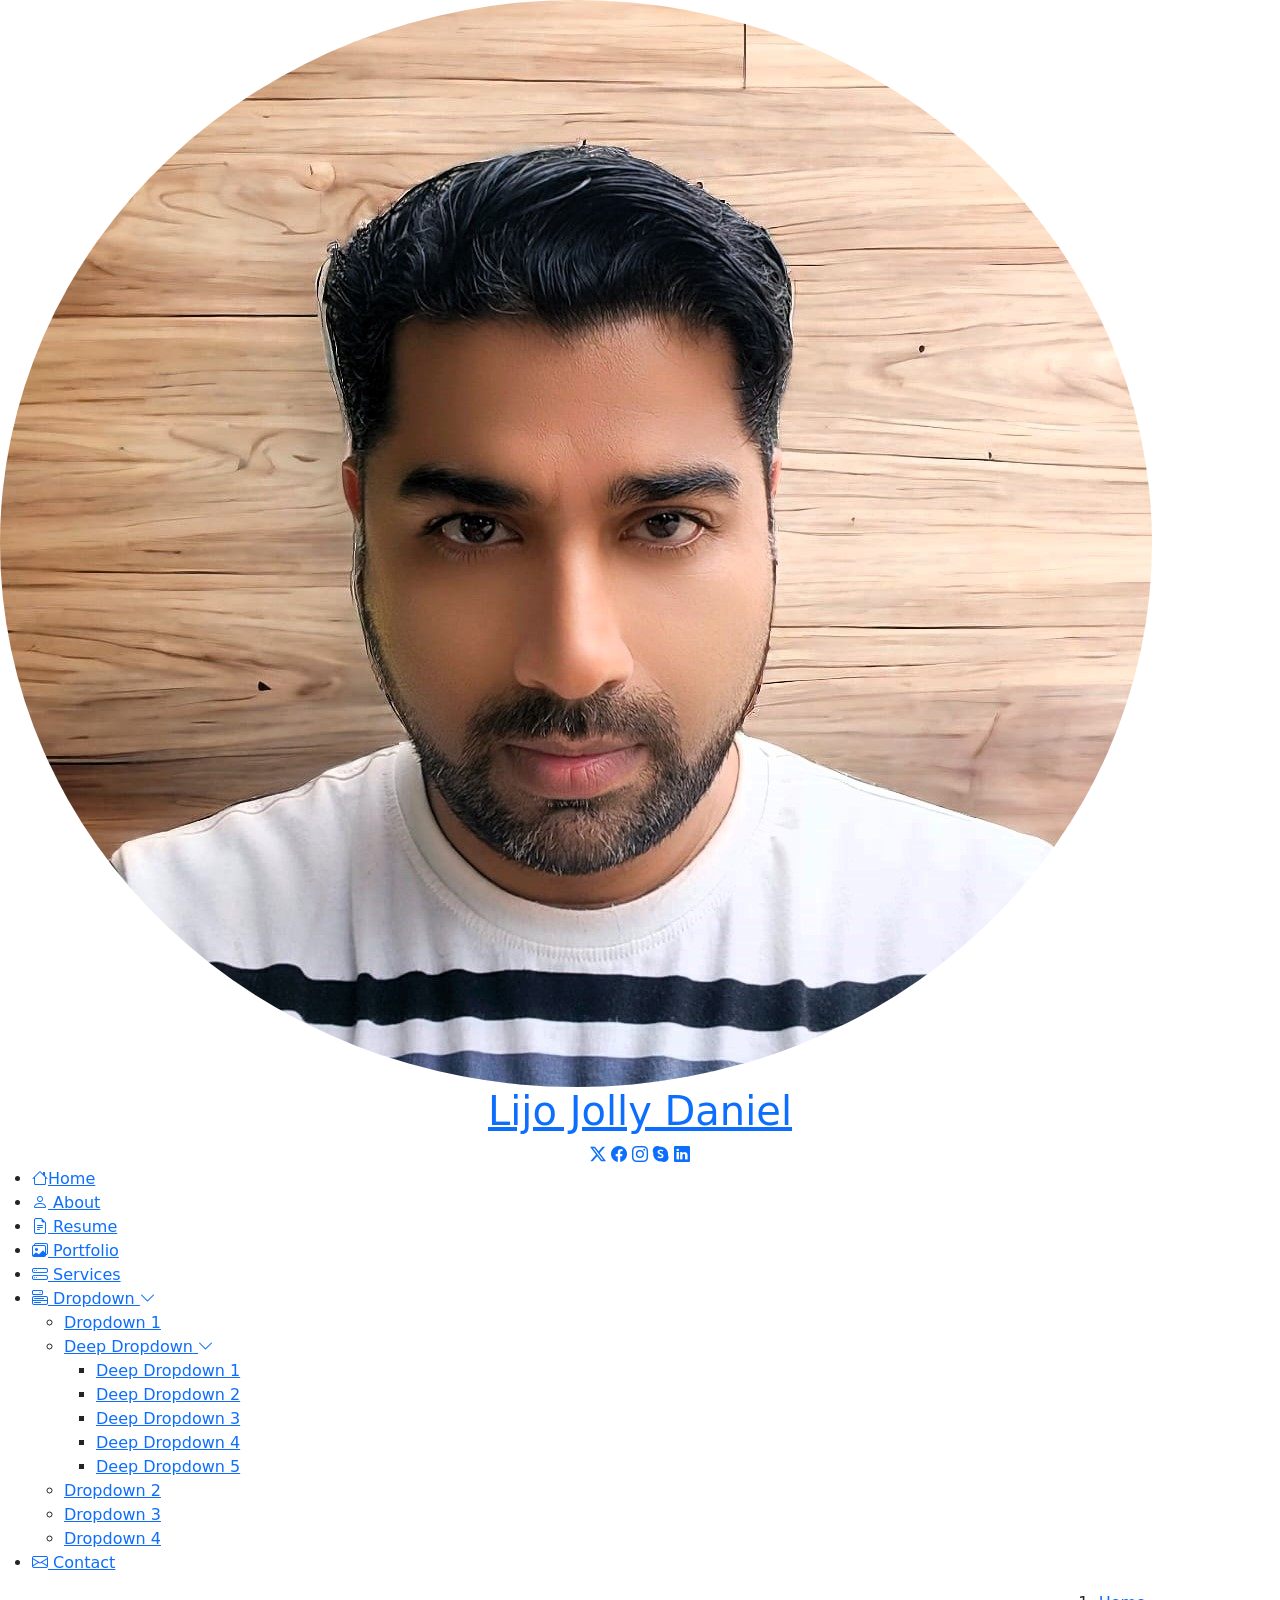
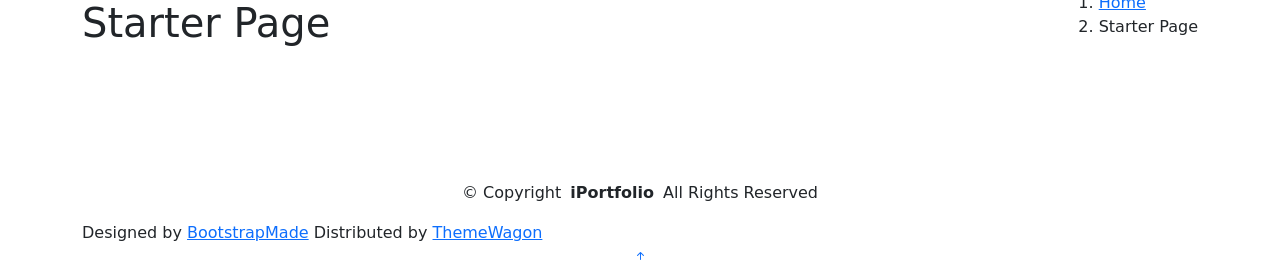
==== backup_starter-page.html @ 08d3af06 "added privacy policy" ====
<!DOCTYPE html>
<html lang="en">

<head>
  <meta charset="utf-8">
  <meta content="width=device-width, initial-scale=1.0" name="viewport">
  <title>Starter Page - iPortfolio Bootstrap Template</title>
  <meta content="" name="description">
  <meta content="" name="keywords">

  <!-- Favicons -->
  <link href="assets/img/favicon.png" rel="icon">
  <link href="assets/img/apple-touch-icon.png" rel="apple-touch-icon">

  <!-- Fonts -->
  <link href="https://fonts.googleapis.com" rel="preconnect">
  <link href="https://fonts.gstatic.com" rel="preconnect" crossorigin>
  <link href="https://fonts.googleapis.com/css2?family=Roboto:ital,wght@0,100;0,300;0,400;0,500;0,700;0,900;1,100;1,300;1,400;1,500;1,700;1,900&family=Poppins:ital,wght@0,100;0,200;0,300;0,400;0,500;0,600;0,700;0,800;0,900;1,100;1,200;1,300;1,400;1,500;1,600;1,700;1,800;1,900&family=Raleway:ital,wght@0,100;0,200;0,300;0,400;0,500;0,600;0,700;0,800;0,900;1,100;1,200;1,300;1,400;1,500;1,600;1,700;1,800;1,900&display=swap" rel="stylesheet">

  <!-- Vendor CSS Files -->
  <link href="assets/vendor/bootstrap/css/bootstrap.min.css" rel="stylesheet">
  <link href="assets/vendor/bootstrap-icons/bootstrap-icons.css" rel="stylesheet">
  <link href="assets/vendor/aos/aos.css" rel="stylesheet">
  <link href="assets/vendor/glightbox/css/glightbox.min.css" rel="stylesheet">
  <link href="assets/vendor/swiper/swiper-bundle.min.css" rel="stylesheet">

  <!-- Main CSS File -->
  <link href="assets/css/main.css" rel="stylesheet">

  <!-- =======================================================
  * Template Name: iPortfolio
  * Template URL: https://bootstrapmade.com/iportfolio-bootstrap-portfolio-websites-template/
  * Updated: Jun 29 2024 with Bootstrap v5.3.3
  * Author: BootstrapMade.com
  * License: https://bootstrapmade.com/license/
  ======================================================== -->
</head>

<body class="starter-page-page">

  <header id="header" class="header dark-background d-flex flex-column">
    <i class="header-toggle d-xl-none bi bi-list"></i>

    <div class="profile-img">
      <img src="assets/img/my-profile-img.jpg" alt="" class="img-fluid rounded-circle">
    </div>

    <a href="index.html" class="logo d-flex align-items-center justify-content-center">
      <!-- Uncomment the line below if you also wish to use an image logo -->
      <!-- <img src="assets/img/logo.png" alt=""> -->
      <h1 class="sitename">Lijo Jolly Daniel</h1>
    </a>

    <div class="social-links text-center">
      <a href="#" class="twitter"><i class="bi bi-twitter-x"></i></a>
      <a href="#" class="facebook"><i class="bi bi-facebook"></i></a>
      <a href="#" class="instagram"><i class="bi bi-instagram"></i></a>
      <a href="#" class="google-plus"><i class="bi bi-skype"></i></a>
      <a href="#" class="linkedin"><i class="bi bi-linkedin"></i></a>
    </div>

    <nav id="navmenu" class="navmenu">
      <ul>
        <li><a href="#hero"><i class="bi bi-house navicon"></i>Home</a></li>
        <li><a href="#about"><i class="bi bi-person navicon"></i> About</a></li>
        <li><a href="#resume"><i class="bi bi-file-earmark-text navicon"></i> Resume</a></li>
        <li><a href="#portfolio"><i class="bi bi-images navicon"></i> Portfolio</a></li>
        <li><a href="#services"><i class="bi bi-hdd-stack navicon"></i> Services</a></li>
        <li class="dropdown"><a href="#"><i class="bi bi-menu-button navicon"></i> <span>Dropdown</span> <i class="bi bi-chevron-down toggle-dropdown"></i></a>
          <ul>
            <li><a href="#">Dropdown 1</a></li>
            <li class="dropdown"><a href="#"><span>Deep Dropdown</span> <i class="bi bi-chevron-down toggle-dropdown"></i></a>
              <ul>
                <li><a href="#">Deep Dropdown 1</a></li>
                <li><a href="#">Deep Dropdown 2</a></li>
                <li><a href="#">Deep Dropdown 3</a></li>
                <li><a href="#">Deep Dropdown 4</a></li>
                <li><a href="#">Deep Dropdown 5</a></li>
              </ul>
            </li>
            <li><a href="#">Dropdown 2</a></li>
            <li><a href="#">Dropdown 3</a></li>
            <li><a href="#">Dropdown 4</a></li>
          </ul>
        </li>
        <li><a href="#contact"><i class="bi bi-envelope navicon"></i> Contact</a></li>
      </ul>
    </nav>

  </header>

  <main class="main">

    <!-- Page Title -->
    <div class="page-title dark-background">
      <div class="container d-lg-flex justify-content-between align-items-center">
        <h1 class="mb-2 mb-lg-0">Starter Page</h1>
        <nav class="breadcrumbs">
          <ol>
            <li><a href="index.html">Home</a></li>
            <li class="current">Starter Page</li>
          </ol>
        </nav>
      </div>
    </div><!-- End Page Title -->

    <!-- Starter Section Section -->
    <section id="starter-section" class="starter-section section">

      <!-- Section Title -->
      <div class="container section-title" data-aos="fade-up">
        <h2>Starter Section</h2>
        <p>Necessitatibus eius consequatur ex aliquid fuga eum quidem sint consectetur velit</p>
      </div><!-- End Section Title -->

      <div class="container" data-aos="fade-up">
        <p>Use this page as a starter for your own custom pages.</p>
      </div>

    </section><!-- /Starter Section Section -->

  </main>

  <footer id="footer" class="footer position-relative light-background">

    <div class="container">
      <div class="copyright text-center ">
        <p>© <span>Copyright</span> <strong class="px-1 sitename">iPortfolio</strong> <span>All Rights Reserved</span></p>
      </div>
      <div class="credits">
        <!-- All the links in the footer should remain intact. -->
        <!-- You can delete the links only if you've purchased the pro version. -->
        <!-- Licensing information: https://bootstrapmade.com/license/ -->
        <!-- Purchase the pro version with working PHP/AJAX contact form: [buy-url] -->
        Designed by <a href="https://bootstrapmade.com/">BootstrapMade</a> Distributed by <a href="https://themewagon.com">ThemeWagon</a>
      </div>
    </div>

  </footer>

  <!-- Scroll Top -->
  <a href="#" id="scroll-top" class="scroll-top d-flex align-items-center justify-content-center"><i class="bi bi-arrow-up-short"></i></a>

  <!-- Preloader -->
  <div id="preloader"></div>

  <!-- Vendor JS Files -->
  <script src="assets/vendor/bootstrap/js/bootstrap.bundle.min.js"></script>
  <script src="assets/vendor/php-email-form/validate.js"></script>
  <script src="assets/vendor/aos/aos.js"></script>
  <script src="assets/vendor/typed.js/typed.umd.js"></script>
  <script src="assets/vendor/purecounter/purecounter_vanilla.js"></script>
  <script src="assets/vendor/waypoints/noframework.waypoints.js"></script>
  <script src="assets/vendor/glightbox/js/glightbox.min.js"></script>
  <script src="assets/vendor/imagesloaded/imagesloaded.pkgd.min.js"></script>
  <script src="assets/vendor/isotope-layout/isotope.pkgd.min.js"></script>
  <script src="assets/vendor/swiper/swiper-bundle.min.js"></script>

  <!-- Main JS File -->
  <script src="assets/js/main.js"></script>

</body>

</html>
---- assets/css/main.css ----
/**
* Template Name: iPortfolio
* Template URL: https://bootstrapmade.com/iportfolio-bootstrap-portfolio-websites-template/
* Updated: Jun 29 2024 with Bootstrap v5.3.3
* Author: BootstrapMade.com
* License: https://bootstrapmade.com/license/
*/

/*--------------------------------------------------------------
# Font & Color Variables
# Help: https://bootstrapmade.com/color-system/
--------------------------------------------------------------*/
/* Fonts */
:root {
  --default-font: "Roboto",  system-ui, -apple-system, "Segoe UI", Roboto, "Helvetica Neue", Arial, "Noto Sans", "Liberation Sans", sans-serif, "Apple Color Emoji", "Segoe UI Emoji", "Segoe UI Symbol", "Noto Color Emoji";
  --heading-font: "Raleway",  sans-serif;
  --nav-font: "Poppins",  sans-serif;
}

/* Global Colors - The following color variables are used throughout the website. Updating them here will change the color scheme of the entire website */
:root { 
  --background-color: #ffffff; /* Background color for the entire website, including individual sections */
  --default-color: #272829; /* Default color used for the majority of the text content across the entire website */
  --heading-color: #050d18; /* Color for headings, subheadings and title throughout the website */
  --accent-color: #149ddd; /* Accent color that represents your brand on the website. It's used for buttons, links, and other elements that need to stand out */
  --surface-color: #ffffff; /* The surface color is used as a background of boxed elements within sections, such as cards, icon boxes, or other elements that require a visual separation from the global background. */
  --contrast-color: #ffffff; /* Contrast color for text, ensuring readability against backgrounds of accent, heading, or default colors. */
}

/* Nav Menu Colors - The following color variables are used specifically for the navigation menu. They are separate from the global colors to allow for more customization options */
:root {
  --nav-color: #a8a9b4;  /* The default color of the main navmenu links */
  --nav-hover-color: #ffffff; /* Applied to main navmenu links when they are hovered over or active */
  --nav-mobile-background-color: #040b14; /* Used as the background color for mobile navigation menu */
  --nav-dropdown-background-color: #040b14; /* Used as the background color for dropdown items that appear when hovering over primary navigation items */
  --nav-dropdown-color: #a8a9b4; /* Used for navigation links of the dropdown items in the navigation menu. */
  --nav-dropdown-hover-color: #ffffff; /* Similar to --nav-hover-color, this color is applied to dropdown navigation links when they are hovered over. */
}

/* Color Presets - These classes override global colors when applied to any section or element, providing reuse of the sam color scheme. */

.light-background {
  --background-color: #f4fafd;
  --surface-color: #ffffff;
}

.dark-background {
  --background-color: #040b14;
  --default-color: #ffffff;
  --heading-color: #ffffff;
  --surface-color: #151f2b;
  --contrast-color: #ffffff;
}

/* Smooth scroll */
:root {
  scroll-behavior: smooth;
}

/*--------------------------------------------------------------
# General Styling & Shared Classes
--------------------------------------------------------------*/
body {
  color: var(--default-color);
  background-color: var(--background-color);
  font-family: var(--default-font);
}

a {
  color: var(--accent-color);
  text-decoration: none;
  transition: 0.3s;
}

a:hover {
  color: color-mix(in srgb, var(--accent-color), transparent 25%);
  text-decoration: none;
}

h1,
h2,
h3,
h4,
h5,
h6 {
  color: var(--heading-color);
  font-family: var(--heading-font);
}

/* PHP Email Form Messages
------------------------------*/
.php-email-form .error-message {
  display: none;
  background: #df1529;
  color: #ffffff;
  text-align: left;
  padding: 15px;
  margin-bottom: 24px;
  font-weight: 600;
}

.php-email-form .sent-message {
  display: none;
  color: #ffffff;
  background: #059652;
  text-align: center;
  padding: 15px;
  margin-bottom: 24px;
  font-weight: 600;
}

.php-email-form .loading {
  display: none;
  background: var(--surface-color);
  text-align: center;
  padding: 15px;
  margin-bottom: 24px;
}

.php-email-form .loading:before {
  content: "";
  display: inline-block;
  border-radius: 50%;
  width: 24px;
  height: 24px;
  margin: 0 10px -6px 0;
  border: 3px solid var(--accent-color);
  border-top-color: var(--surface-color);
  animation: php-email-form-loading 1s linear infinite;
}

@keyframes php-email-form-loading {
  0% {
    transform: rotate(0deg);
  }

  100% {
    transform: rotate(360deg);
  }
}

/*--------------------------------------------------------------
# Global Header
--------------------------------------------------------------*/
.header {
  color: var(--default-color);
  background-color: var(--background-color);
  position: fixed;
  top: 0;
  left: 0;
  bottom: 0;
  padding: 0 15px;
  width: 300px;
  transition: all ease-in-out 0.3s;
  overflow-y: auto;
  z-index: 997;
  border-right: 1px solid color-mix(in srgb, var(--default-color), transparent 90%);
}

.header .profile-img img {
  margin: 15px auto;
  display: block;
  width: 120px;
  border: 8px solid color-mix(in srgb, var(--default-color), transparent 85%);
}

.header .logo {
  line-height: 1;
  margin-bottom: 15px;
}

.header .logo img {
  max-height: 32px;
  margin-right: 8px;
}

.header .logo h1 {
  font-size: 24px;
  margin: 0;
  font-weight: 700;
  color: var(--heading-color);
}

.header .social-links {
  margin: 0 0 20px 0;
}

.header .social-links a {
  font-size: 16px;
  display: inline-flex;
  align-items: center;
  justify-content: center;
  background: color-mix(in srgb, var(--default-color), transparent 90%);
  color: var(--default-color);
  margin: 0 2px;
  border-radius: 50%;
  text-align: center;
  width: 40px;
  height: 40px;
  transition: 0.3s;
}

.header .social-links a:hover {
  color: var(--contrast-color);
  background: var(--accent-color);
}

@media (min-width: 1200px) {

  .header~main,
  .header~#footer {
    margin-left: 300px;
  }
}

@media (max-width: 1199px) {
  .header {
    left: -100%;
  }
}

.header.header-show {
  left: 0;
}

.header .header-toggle {
  color: var(--contrast-color);
  background-color: var(--accent-color);
  font-size: 22px;
  display: flex;
  align-items: center;
  justify-content: center;
  width: 40px;
  height: 40px;
  border-radius: 50%;
  cursor: pointer;
  position: fixed;
  top: 15px;
  right: 15px;
  z-index: 9999;
  transition: background-color 0.3s;
}

.header .header-toggle:hover {
  color: var(--contrast-color);
  background-color: color-mix(in srgb, var(--accent-color) 90%, white 15%);
}

/*--------------------------------------------------------------
# Navigation Menu
--------------------------------------------------------------*/
.mobile-nav-toggle {
  display: none;
}

.navmenu {
  padding: 0;
  z-index: 9997;
}

.navmenu ul {
  list-style: none;
  padding: 0 0 20px 0;
  margin: 0;
}

.navmenu a,
.navmenu a:focus {
  color: var(--nav-color);
  padding: 15px 10px;
  font-family: var(--nav-font);
  font-size: 16px;
  font-weight: 400;
  display: flex;
  align-items: center;
  white-space: nowrap;
  transition: 0.3s;
  width: 100%;
}

.navmenu a .navicon,
.navmenu a:focus .navicon {
  font-size: 20px;
  margin-right: 10px;
}

.navmenu a .toggle-dropdown,
.navmenu a:focus .toggle-dropdown {
  font-size: 12px;
  line-height: 0;
  margin-left: auto;
  width: 30px;
  height: 30px;
  display: flex;
  align-items: center;
  justify-content: center;
  border-radius: 50%;
  transition: 0.3s;
  flex-shrink: 0;
  background-color: color-mix(in srgb, var(--accent-color), transparent 90%);
}

.navmenu a .toggle-dropdown:hover,
.navmenu a:focus .toggle-dropdown:hover {
  background-color: var(--accent-color);
  color: var(--contrast-color);
}

.navmenu a:hover,
.navmenu .active,
.navmenu .active:focus {
  color: var(--nav-hover-color);
}

.navmenu a:hover .navicon,
.navmenu .active .navicon,
.navmenu .active:focus .navicon {
  color: var(--accent-color);
}

.navmenu .active .toggle-dropdown,
.navmenu .active:focus .toggle-dropdown {
  background-color: var(--accent-color);
  color: var(--contrast-color);
  transform: rotate(180deg);
}

.navmenu .dropdown {
  display: block;
}

.navmenu .dropdown a,
.navmenu .dropdown a:focus {
  color: --nav-dropdown-color;
}

.navmenu .dropdown a:hover,
.navmenu .dropdown .active,
.navmenu .dropdown .active:focus {
  color: var(--nav-dropdown-hover-color);
}

.navmenu .dropdown ul {
  position: static;
  display: none;
  z-index: 99;
  padding: 5px 10px;
  margin: 5px 10px;
  background-color: var(--nav-dropdown-background-color);
  border: 1px solid color-mix(in srgb, var(--default-color), transparent 90%);
  box-shadow: none;
  transition: all 0.5s ease-in-out;
}

.navmenu .dropdown ul ul {
  background-color: rgba(33, 37, 41, 0.1);
}

.navmenu .dropdown>.dropdown-active {
  display: block;
  background-color: rgba(33, 37, 41, 0.03);
}

/*--------------------------------------------------------------
# Global Footer
--------------------------------------------------------------*/
.footer {
  color: var(--default-color);
  background-color: var(--background-color);
  font-size: 14px;
  padding: 40px 0;
  position: relative;
  border-top: 1px solid color-mix(in srgb, var(--default-color), transparent 90%);
}

.footer .copyright p {
  margin-bottom: 0;
}

.footer .credits {
  margin-top: 4px;
  font-size: 13px;
  text-align: center;
}

/*--------------------------------------------------------------
# Preloader
--------------------------------------------------------------*/
#preloader {
  position: fixed;
  inset: 0;
  z-index: 999999;
  overflow: hidden;
  background: var(--background-color);
  transition: all 0.6s ease-out;
}

#preloader:before {
  content: "";
  position: fixed;
  top: calc(50% - 30px);
  left: calc(50% - 30px);
  border: 6px solid #ffffff;
  border-color: var(--accent-color) transparent var(--accent-color) transparent;
  border-radius: 50%;
  width: 60px;
  height: 60px;
  animation: animate-preloader 1.5s linear infinite;
}

@keyframes animate-preloader {
  0% {
    transform: rotate(0deg);
  }

  100% {
    transform: rotate(360deg);
  }
}

/*--------------------------------------------------------------
# Scroll Top Button
--------------------------------------------------------------*/
.scroll-top {
  position: fixed;
  visibility: hidden;
  opacity: 0;
  right: 15px;
  bottom: -15px;
  z-index: 99999;
  background-color: var(--accent-color);
  width: 44px;
  height: 44px;
  border-radius: 50px;
  transition: all 0.4s;
}

.scroll-top i {
  font-size: 24px;
  color: var(--contrast-color);
  line-height: 0;
}

.scroll-top:hover {
  background-color: color-mix(in srgb, var(--accent-color), transparent 20%);
  color: var(--contrast-color);
}

.scroll-top.active {
  visibility: visible;
  opacity: 1;
  bottom: 15px;
}

/*--------------------------------------------------------------
# Disable aos animation delay on mobile devices
--------------------------------------------------------------*/
@media screen and (max-width: 768px) {
  [data-aos-delay] {
    transition-delay: 0 !important;
  }
}

/*--------------------------------------------------------------
# Global Page Titles & Breadcrumbs
--------------------------------------------------------------*/
.page-title {
  color: var(--default-color);
  background-color: var(--background-color);
  padding: 25px 0;
  position: relative;
}

.page-title h1 {
  font-size: 24px;
  font-weight: 700;
}

.page-title .breadcrumbs ol {
  display: flex;
  flex-wrap: wrap;
  list-style: none;
  padding: 0;
  margin: 0;
  font-size: 14px;
  font-weight: 400;
}

.page-title .breadcrumbs ol li+li {
  padding-left: 10px;
}

.page-title .breadcrumbs ol li+li::before {
  content: "/";
  display: inline-block;
  padding-right: 10px;
  color: color-mix(in srgb, var(--default-color), transparent 70%);
}

/*--------------------------------------------------------------
# Global Sections
--------------------------------------------------------------*/
section,
.section {
  color: var(--default-color);
  background-color: var(--background-color);
  padding: 60px 0;
  overflow: clip;
}

/*--------------------------------------------------------------
# Global Section Titles
--------------------------------------------------------------*/
.section-title {
  padding-bottom: 60px;
  position: relative;
}

.section-title h2 {
  font-size: 32px;
  font-weight: 700;
  margin-bottom: 20px;
  padding-bottom: 20px;
  position: relative;
}

.section-title h2:after {
  content: "";
  position: absolute;
  display: block;
  width: 50px;
  height: 3px;
  background: var(--accent-color);
  left: 0;
  bottom: 0;
}

.section-title p {
  margin-bottom: 0;
}

/*--------------------------------------------------------------
# Hero Section
--------------------------------------------------------------*/
.hero {
  width: 100%;
  min-height: 100vh;
  position: relative;
  padding: 80px 0;
  display: flex;
  align-items: center;
  justify-content: center;
}

.hero img {
  position: absolute;
  inset: 0;
  display: block;
  width: 100%;
  height: 100%;
  object-fit: cover;
  z-index: 1;
}

.hero:before {
  content: "";
  background: color-mix(in srgb, var(--background-color), transparent 70%);
  position: absolute;
  inset: 0;
  z-index: 2;
}

.hero .container {
  position: relative;
  z-index: 3;
}

.hero h2 {
  margin: 0;
  font-size: 64px;
  font-weight: 700;
}

.hero p {
  margin: 5px 0 0 0;
  font-size: 26px;
}

.hero p span {
  letter-spacing: 1px;
  border-bottom: 2px solid var(--accent-color);
}

.hero .social-links {
  margin-top: 25px;
}

.hero .social-links a {
  font-size: 24px;
  display: inline-block;
  color: color-mix(in srgb, var(--default-color), transparent 50%);
  line-height: 1;
  margin-right: 20px;
  transition: 0.3s;
}

.hero .social-links a:hover {
  color: var(--accent-color);
}

@media (max-width: 768px) {
  .hero h2 {
    font-size: 32px;
  }

  .hero p {
    font-size: 20px;
  }
}

/*--------------------------------------------------------------
# About Section
--------------------------------------------------------------*/
.about .content h2 {
  font-weight: 700;
  font-size: 24px;
}

.about .content ul {
  list-style: none;
  padding: 0;
}

.about .content ul li {
  margin-bottom: 20px;
  display: flex;
  align-items: center;
}

.about .content ul strong {
  margin-right: 10px;
}

.about .content ul i {
  font-size: 16px;
  margin-right: 5px;
  color: var(--accent-color);
  line-height: 0;
}

/*--------------------------------------------------------------
# Stats Section
--------------------------------------------------------------*/
.stats .stats-item {
  padding: 30px;
  width: 100%;
}

.stats .stats-item i {
  color: var(--accent-color);
  display: block;
  font-size: 44px;
  float: left;
  line-height: 0;
}

.stats .stats-item .purecounter {
  color: var(--heading-color);
  font-size: 48px;
  line-height: 40px;
  display: block;
  font-weight: 700;
  margin-left: 60px;
}

.stats .stats-item p {
  color: color-mix(in srgb, var(--default-color), transparent 40%);
  padding: 15px 0 0 0;
  margin: 0 0 0 60px;
  font-family: var(--heading-font);
  font-size: 14px;
}

/*--------------------------------------------------------------
# Skills Section
--------------------------------------------------------------*/
.skills .progress {
  height: 60px;
  display: block;
  background: none;
  border-radius: 0;
}

.skills .progress .skill {
  color: var(--heading-color);
  padding: 0;
  margin: 0 0 6px 0;
  text-transform: uppercase;
  display: block;
  font-weight: 600;
  font-family: var(--heading-font);
}

.skills .progress .skill .val {
  float: right;
  font-style: normal;
}

.skills .progress-bar-wrap {
  background: color-mix(in srgb, var(--default-color), transparent 90%);
  height: 10px;
}

.skills .progress-bar {
  width: 1px;
  height: 10px;
  transition: 0.9s;
  background-color: var(--accent-color);
}

/*--------------------------------------------------------------
# Resume Section
--------------------------------------------------------------*/
.resume .resume-title {
  color: var(--heading-color);
  font-size: 26px;
  font-weight: 700;
  margin-top: 20px;
  margin-bottom: 20px;
}

.resume .resume-item {
  padding: 0 0 20px 20px;
  margin-top: -2px;
  border-left: 2px solid var(--accent-color);
  position: relative;
}

.resume .resume-item h4 {
  line-height: 18px;
  font-size: 18px;
  font-weight: 600;
  text-transform: uppercase;
  color: color-mix(in srgb, var(--default-color), transparent 20%);
  margin-bottom: 10px;
}

.resume .resume-item h5 {
  font-size: 16px;
  padding: 5px 15px;
  display: inline-block;
  font-weight: 600;
  margin-bottom: 10px;
}

.resume .resume-item ul {
  padding-left: 20px;
}

.resume .resume-item ul li {
  padding-bottom: 10px;
}

.resume .resume-item:last-child {
  padding-bottom: 0;
}

.resume .resume-item::before {
  content: "";
  position: absolute;
  width: 16px;
  height: 16px;
  border-radius: 50px;
  left: -9px;
  top: 0;
  background: var(--background-color);
  border: 2px solid var(--accent-color);
}

/*--------------------------------------------------------------
# Portfolio Section
--------------------------------------------------------------*/
.portfolio .portfolio-filters {
  padding: 0;
  margin: 0 auto 20px auto;
  list-style: none;
  text-align: center;
}

.portfolio .portfolio-filters li {
  cursor: pointer;
  display: inline-block;
  padding: 0;
  font-size: 14px;
  font-weight: 400;
  margin: 0 10px;
  line-height: 1;
  text-transform: uppercase;
  margin-bottom: 10px;
  transition: all 0.3s ease-in-out;
}

.portfolio .portfolio-filters li:hover,
.portfolio .portfolio-filters li.filter-active {
  color: var(--accent-color);
}

.portfolio .portfolio-filters li:first-child {
  margin-left: 0;
}

.portfolio .portfolio-filters li:last-child {
  margin-right: 0;
}

@media (max-width: 575px) {
  .portfolio .portfolio-filters li {
    font-size: 14px;
    margin: 0 5px;
  }
}

.portfolio .portfolio-content {
  position: relative;
  overflow: hidden;
}

.portfolio .portfolio-content img {
  transition: 0.3s;
}

.portfolio .portfolio-content .portfolio-info {
  opacity: 0;
  position: absolute;
  inset: 0;
  z-index: 3;
  transition: all ease-in-out 0.3s;
  background: rgba(0, 0, 0, 0.6);
  padding: 15px;
}

.portfolio .portfolio-content .portfolio-info h4 {
  font-size: 14px;
  padding: 5px 10px;
  font-weight: 400;
  color: #ffffff;
  display: inline-block;
  background-color: var(--accent-color);
}

.portfolio .portfolio-content .portfolio-info p {
  position: absolute;
  bottom: 10px;
  text-align: center;
  display: inline-block;
  left: 0;
  right: 0;
  font-size: 16px;
  font-weight: 600;
  color: rgba(255, 255, 255, 0.8);
}

.portfolio .portfolio-content .portfolio-info .preview-link,
.portfolio .portfolio-content .portfolio-info .details-link {
  position: absolute;
  left: calc(50% - 40px);
  font-size: 26px;
  top: calc(50% - 14px);
  color: #fff;
  transition: 0.3s;
  line-height: 1.2;
}

.portfolio .portfolio-content .portfolio-info .preview-link:hover,
.portfolio .portfolio-content .portfolio-info .details-link:hover {
  color: var(--accent-color);
}

.portfolio .portfolio-content .portfolio-info .details-link {
  left: 50%;
  font-size: 34px;
  line-height: 0;
}

.portfolio .portfolio-content:hover .portfolio-info {
  opacity: 1;
}

.portfolio .portfolio-content:hover img {
  transform: scale(1.1);
}

/*--------------------------------------------------------------
# Services Section
--------------------------------------------------------------*/
.services .service-item {
  position: relative;
}

.services .service-item .icon {
  background: var(--accent-color);
  display: flex;
  align-items: center;
  justify-content: center;
  width: 54px;
  height: 54px;
  border-radius: 50%;
  transition: 0.5s;
  border: 1px solid var(--accent-color);
  margin-right: 20px;
}

.services .service-item .icon i {
  color: var(--contrast-color);
  font-size: 24px;
  line-height: 0;
}

.services .service-item:hover .icon {
  background: var(--surface-color);
}

.services .service-item:hover .icon i {
  color: var(--accent-color);
}

.services .service-item .title {
  font-weight: 700;
  margin-bottom: 15px;
  font-size: 18px;
}

.services .service-item .title a {
  color: var(--heading-color);
}

.services .service-item .title a:hover {
  color: var(--accent-color);
}

.services .service-item .description {
  line-height: 24px;
  font-size: 14px;
}

/*--------------------------------------------------------------
# Testimonials Section
--------------------------------------------------------------*/
.testimonials .testimonials-carousel,
.testimonials .testimonials-slider {
  overflow: hidden;
}

.testimonials .testimonial-item {
  box-sizing: content-box;
  text-align: center;
  min-height: 320px;
}

.testimonials .testimonial-item .testimonial-img {
  width: 90px;
  border-radius: 50%;
  margin: 0 auto;
}

.testimonials .testimonial-item h3 {
  font-size: 18px;
  font-weight: bold;
  margin: 10px 0 5px 0;
}

.testimonials .testimonial-item h4 {
  font-size: 14px;
  color: color-mix(in srgb, var(--default-color), transparent 20%);
  margin: 0;
}

.testimonials .testimonial-item .quote-icon-left,
.testimonials .testimonial-item .quote-icon-right {
  color: color-mix(in srgb, var(--accent-color), transparent 40%);
  font-size: 26px;
  line-height: 0;
}

.testimonials .testimonial-item .quote-icon-left {
  display: inline-block;
  left: -5px;
  position: relative;
}

.testimonials .testimonial-item .quote-icon-right {
  display: inline-block;
  right: -5px;
  position: relative;
  top: 10px;
  transform: scale(-1, -1);
}

.testimonials .testimonial-item p {
  font-style: italic;
  margin: 0 15px 15px 15px;
  padding: 20px;
  background-color: var(--surface-color);
  position: relative;
  margin-bottom: 35px;
  border-radius: 6px;
  box-shadow: 0px 2px 15px rgba(0, 0, 0, 0.1);
}

.testimonials .testimonial-item p::after {
  content: "";
  width: 0;
  height: 0;
  border-top: 20px solid var(--surface-color);
  border-right: 20px solid transparent;
  border-left: 20px solid transparent;
  position: absolute;
  bottom: -20px;
  left: calc(50% - 20px);
}

.testimonials .swiper-wrapper {
  height: auto;
}

.testimonials .swiper-pagination {
  margin-top: 40px;
  position: relative;
}

.testimonials .swiper-pagination .swiper-pagination-bullet {
  width: 12px;
  height: 12px;
  background-color: var(--background-color);
  opacity: 1;
  border: 1px solid var(--accent-color);
}

.testimonials .swiper-pagination .swiper-pagination-bullet-active {
  background-color: var(--accent-color);
}

/*--------------------------------------------------------------
# Contact Section
--------------------------------------------------------------*/
.contact .info-wrap {
  background-color: var(--surface-color);
  box-shadow: 0px 0px 20px rgba(0, 0, 0, 0.1);
  padding: 30px;
}

@media (max-width: 575px) {
  .contact .info-wrap {
    padding: 20px;
  }
}

.contact .info-item {
  margin-bottom: 40px;
}

.contact .info-item i {
  font-size: 20px;
  color: var(--accent-color);
  background: color-mix(in srgb, var(--accent-color), transparent 92%);
  width: 44px;
  height: 44px;
  display: flex;
  justify-content: center;
  align-items: center;
  border-radius: 50px;
  transition: all 0.3s ease-in-out;
  margin-right: 15px;
}

.contact .info-item h3 {
  padding: 0;
  font-size: 18px;
  font-weight: 700;
  margin-bottom: 5px;
}

.contact .info-item p {
  padding: 0;
  margin-bottom: 0;
  font-size: 14px;
}

.contact .info-item:hover i {
  background: var(--accent-color);
  color: var(--contrast-color);
}

.contact .php-email-form {
  background-color: var(--surface-color);
  height: 100%;
  padding: 30px;
  box-shadow: 0px 0px 20px rgba(0, 0, 0, 0.1);
}

@media (max-width: 575px) {
  .contact .php-email-form {
    padding: 20px;
  }
}

.contact .php-email-form input[type=text],
.contact .php-email-form input[type=email],
.contact .php-email-form textarea {
  font-size: 14px;
  padding: 10px 15px;
  box-shadow: none;
  border-radius: 0;
  color: var(--default-color);
  background-color: var(--surface-color);
  border-color: color-mix(in srgb, var(--default-color), transparent 80%);
}

.contact .php-email-form input[type=text]:focus,
.contact .php-email-form input[type=email]:focus,
.contact .php-email-form textarea:focus {
  border-color: var(--accent-color);
}

.contact .php-email-form input[type=text]::placeholder,
.contact .php-email-form input[type=email]::placeholder,
.contact .php-email-form textarea::placeholder {
  color: color-mix(in srgb, var(--default-color), transparent 70%);
}

.contact .php-email-form button[type=submit] {
  color: var(--contrast-color);
  background: var(--accent-color);
  border: 0;
  padding: 10px 30px;
  transition: 0.4s;
  border-radius: 50px;
}

.contact .php-email-form button[type=submit]:hover {
  background: color-mix(in srgb, var(--accent-color), transparent 25%);
}

/*--------------------------------------------------------------
# Portfolio Details Section
--------------------------------------------------------------*/
.portfolio-details .portfolio-details-slider img {
  width: 100%;
}

.portfolio-details .portfolio-details-slider .swiper-pagination {
  margin-top: 20px;
  position: relative;
}

.portfolio-details .portfolio-details-slider .swiper-pagination .swiper-pagination-bullet {
  width: 12px;
  height: 12px;
  background-color: color-mix(in srgb, var(--default-color), transparent 85%);
  opacity: 1;
}

.portfolio-details .portfolio-details-slider .swiper-pagination .swiper-pagination-bullet-active {
  background-color: var(--accent-color);
}

.portfolio-details .portfolio-info {
  padding: 30px;
  box-shadow: 0px 0 30px rgba(0, 0, 0, 0.1);
}

.portfolio-details .portfolio-info h3 {
  font-size: 22px;
  font-weight: 700;
  margin-bottom: 20px;
  padding-bottom: 20px;
  border-bottom: 1px solid color-mix(in srgb, var(--default-color), transparent 85%);
}

.portfolio-details .portfolio-info ul {
  list-style: none;
  padding: 0;
  font-size: 15px;
}

.portfolio-details .portfolio-info ul li+li {
  margin-top: 10px;
}

.portfolio-details .portfolio-description {
  padding-top: 30px;
}

.portfolio-details .portfolio-description h2 {
  font-size: 26px;
  font-weight: 700;
  margin-bottom: 20px;
}

.portfolio-details .portfolio-description p {
  padding: 0;
  color: color-mix(in srgb, var(--default-color), transparent 30%);
}

/*--------------------------------------------------------------
# Service Details Section
--------------------------------------------------------------*/
.service-details .services-list {
  padding: 10px 30px;
  border: 1px solid color-mix(in srgb, var(--default-color), transparent 90%);
  margin-bottom: 20px;
}

.service-details .services-list a {
  display: block;
  line-height: 1;
  padding: 8px 0 8px 15px;
  border-left: 3px solid color-mix(in srgb, var(--default-color), transparent 70%);
  margin: 20px 0;
  color: color-mix(in srgb, var(--default-color), transparent 20%);
  transition: 0.3s;
}

.service-details .services-list a.active {
  color: var(--heading-color);
  font-weight: 700;
  border-color: var(--accent-color);
}

.service-details .services-list a:hover {
  border-color: var(--accent-color);
}

.service-details .services-img {
  margin-bottom: 20px;
}

.service-details h3 {
  font-size: 26px;
  font-weight: 700;
}

.service-details h4 {
  font-size: 20px;
  font-weight: 700;
}

.service-details p {
  font-size: 15px;
}

.service-details ul {
  list-style: none;
  padding: 0;
  font-size: 15px;
}

.service-details ul li {
  padding: 5px 0;
  display: flex;
  align-items: center;
}

.service-details ul i {
  font-size: 20px;
  margin-right: 8px;
  color: var(--accent-color);
}

/*--------------------------------------------------------------
# Starter Section Section
--------------------------------------------------------------*/
.starter-section {
  /* Add your styles here */
}
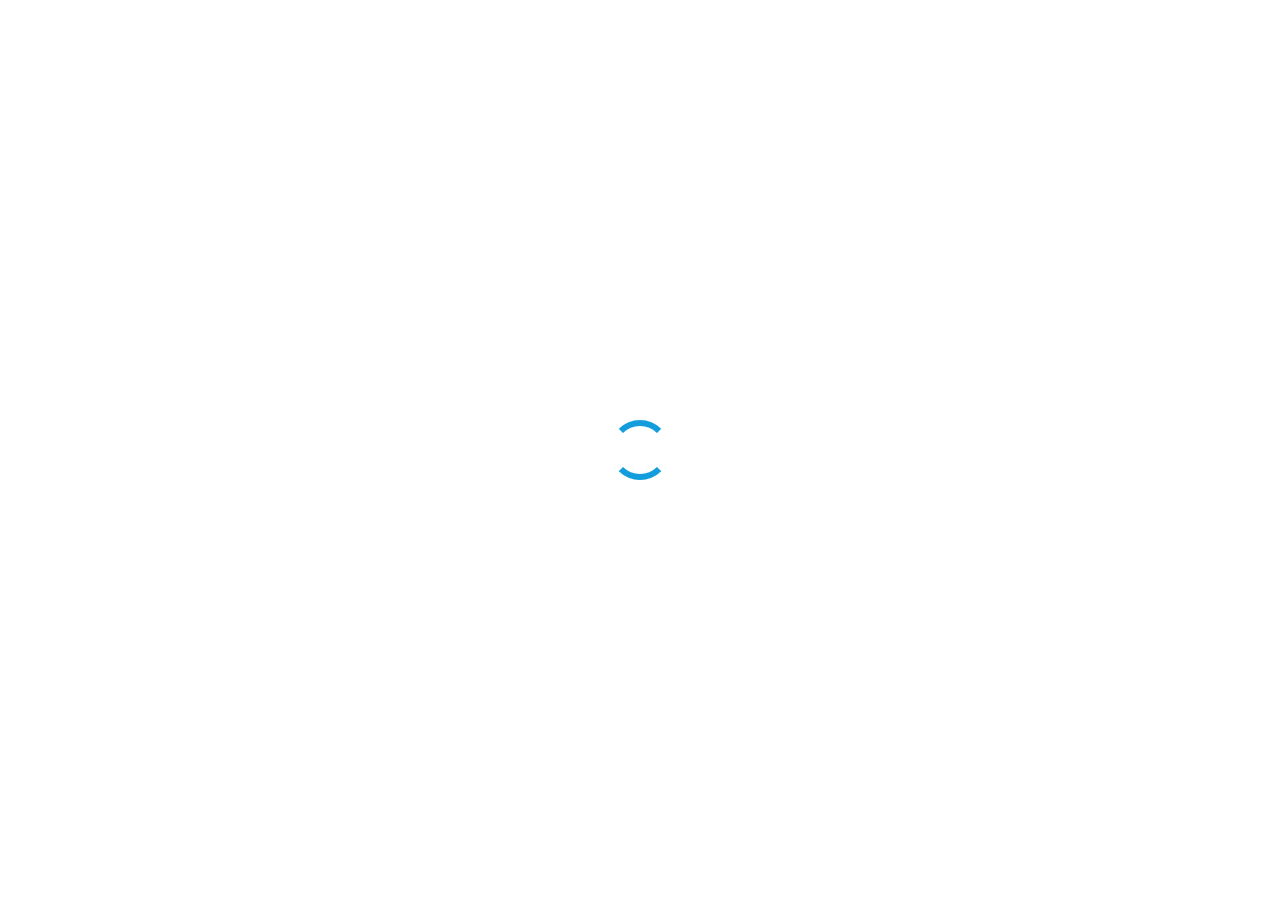
==== commit 86650e3f: "Basic important changes" ====
--- a/backup_starter-page.html
+++ b/backup_starter-page.html
@@ -110,7 +110,7 @@
       <!-- Section Title -->
       <div class="container section-title" data-aos="fade-up">
         <h2>Starter Section</h2>
-        <p>Necessitatibus eius consequatur ex aliquid fuga eum quidem sint consectetur velit</p>
+        <p>Quick starter section for adding custom content and pages to the site.</p>
       </div><!-- End Section Title -->
 
       <div class="container" data-aos="fade-up">
--- a/assets/css/main.css
+++ b/assets/css/main.css
@@ -778,6 +778,61 @@
 }
 
 /*--------------------------------------------------------------
+# Typography & spacing tweaks
+# Small, non-breaking adjustments to improve readability
+--------------------------------------------------------------*/
+
+html {
+  font-size: 16px;
+}
+
+body {
+  font-size: 16px;
+  line-height: 1.65;
+  -webkit-font-smoothing: antialiased;
+}
+
+.section {
+  padding: 50px 0;
+}
+
+.section-title h2 {
+  font-size: 30px;
+  margin-bottom: 16px;
+  padding-bottom: 16px;
+}
+
+.section-title p {
+  font-size: 15px;
+  color: color-mix(in srgb, var(--default-color), transparent 30%);
+}
+
+.resume .resume-title {
+  font-size: 28px;
+  margin-bottom: 16px;
+}
+
+.resume .resume-item {
+  padding: 0 0 24px 22px;
+}
+
+.resume .resume-item h4 {
+  line-height: 1.3;
+  font-size: 18px;
+}
+
+.resume .resume-item ul li {
+  padding-bottom: 12px;
+  line-height: 1.6;
+}
+
+@media (max-width: 768px) {
+  .section {
+    padding: 40px 0;
+  }
+}
+
+/*--------------------------------------------------------------
 # Portfolio Section
 --------------------------------------------------------------*/
 .portfolio .portfolio-filters {
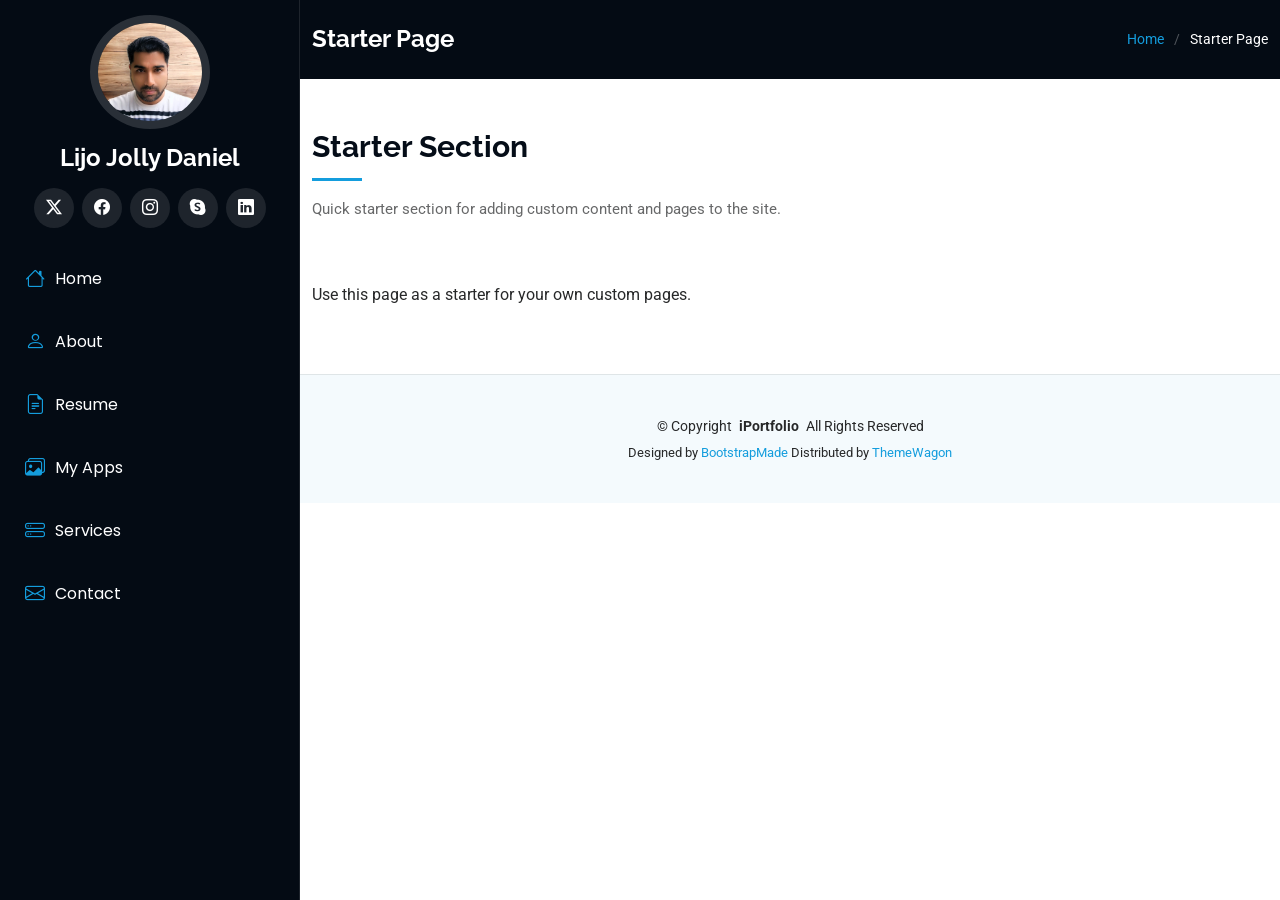
==== commit d6dac57f: "all main changes" ====
--- a/backup_starter-page.html
+++ b/backup_starter-page.html
@@ -38,56 +38,7 @@
 
 <body class="starter-page-page">
 
-  <header id="header" class="header dark-background d-flex flex-column">
-    <i class="header-toggle d-xl-none bi bi-list"></i>
-
-    <div class="profile-img">
-      <img src="assets/img/my-profile-img.jpg" alt="" class="img-fluid rounded-circle">
-    </div>
-
-    <a href="index.html" class="logo d-flex align-items-center justify-content-center">
-      <!-- Uncomment the line below if you also wish to use an image logo -->
-      <!-- <img src="assets/img/logo.png" alt=""> -->
-      <h1 class="sitename">Lijo Jolly Daniel</h1>
-    </a>
-
-    <div class="social-links text-center">
-      <a href="#" class="twitter"><i class="bi bi-twitter-x"></i></a>
-      <a href="#" class="facebook"><i class="bi bi-facebook"></i></a>
-      <a href="#" class="instagram"><i class="bi bi-instagram"></i></a>
-      <a href="#" class="google-plus"><i class="bi bi-skype"></i></a>
-      <a href="#" class="linkedin"><i class="bi bi-linkedin"></i></a>
-    </div>
-
-    <nav id="navmenu" class="navmenu">
-      <ul>
-        <li><a href="#hero"><i class="bi bi-house navicon"></i>Home</a></li>
-        <li><a href="#about"><i class="bi bi-person navicon"></i> About</a></li>
-        <li><a href="#resume"><i class="bi bi-file-earmark-text navicon"></i> Resume</a></li>
-        <li><a href="#portfolio"><i class="bi bi-images navicon"></i> Portfolio</a></li>
-        <li><a href="#services"><i class="bi bi-hdd-stack navicon"></i> Services</a></li>
-        <li class="dropdown"><a href="#"><i class="bi bi-menu-button navicon"></i> <span>Dropdown</span> <i class="bi bi-chevron-down toggle-dropdown"></i></a>
-          <ul>
-            <li><a href="#">Dropdown 1</a></li>
-            <li class="dropdown"><a href="#"><span>Deep Dropdown</span> <i class="bi bi-chevron-down toggle-dropdown"></i></a>
-              <ul>
-                <li><a href="#">Deep Dropdown 1</a></li>
-                <li><a href="#">Deep Dropdown 2</a></li>
-                <li><a href="#">Deep Dropdown 3</a></li>
-                <li><a href="#">Deep Dropdown 4</a></li>
-                <li><a href="#">Deep Dropdown 5</a></li>
-              </ul>
-            </li>
-            <li><a href="#">Dropdown 2</a></li>
-            <li><a href="#">Dropdown 3</a></li>
-            <li><a href="#">Dropdown 4</a></li>
-          </ul>
-        </li>
-        <li><a href="#contact"><i class="bi bi-envelope navicon"></i> Contact</a></li>
-      </ul>
-    </nav>
-
-  </header>
+  <div id="site-header"></div>
 
   <main class="main">
 
@@ -156,6 +107,8 @@
   <script src="assets/vendor/isotope-layout/isotope.pkgd.min.js"></script>
   <script src="assets/vendor/swiper/swiper-bundle.min.js"></script>
 
+  <script src="assets/js/includes.js"></script>
+
   <!-- Main JS File -->
   <script src="assets/js/main.js"></script>
 
--- a/assets/css/main.css
+++ b/assets/css/main.css
@@ -207,8 +207,13 @@
 
 @media (min-width: 1200px) {
 
+  /* Support both direct header sibling and header injected inside #site-header */
   .header~main,
-  .header~#footer {
+  .header~#footer,
+  #site-header + main,
+  #site-header ~ main,
+  #site-header + #footer,
+  #site-header ~ #footer {
     margin-left: 300px;
   }
 }
@@ -618,6 +623,29 @@
   }
 }
 
+/* Compact hero variant for index page */
+.hero-compact {
+  min-height: 28vh;
+  padding: 40px 0;
+}
+.hero-compact > img { display: none; }
+.hero-compact .hero-inner {
+  display: flex;
+  align-items: center;
+  justify-content: center;
+  gap: 0;
+}
+.hero-profile {
+  width: 110px;
+  height: 110px;
+  object-fit: cover;
+  border: 6px solid color-mix(in srgb, var(--default-color), transparent 85%);
+}
+
+@media (max-width: 768px) {
+  .hero-compact { padding: 28px 0; }
+}
+
 /*--------------------------------------------------------------
 # About Section
 --------------------------------------------------------------*/
